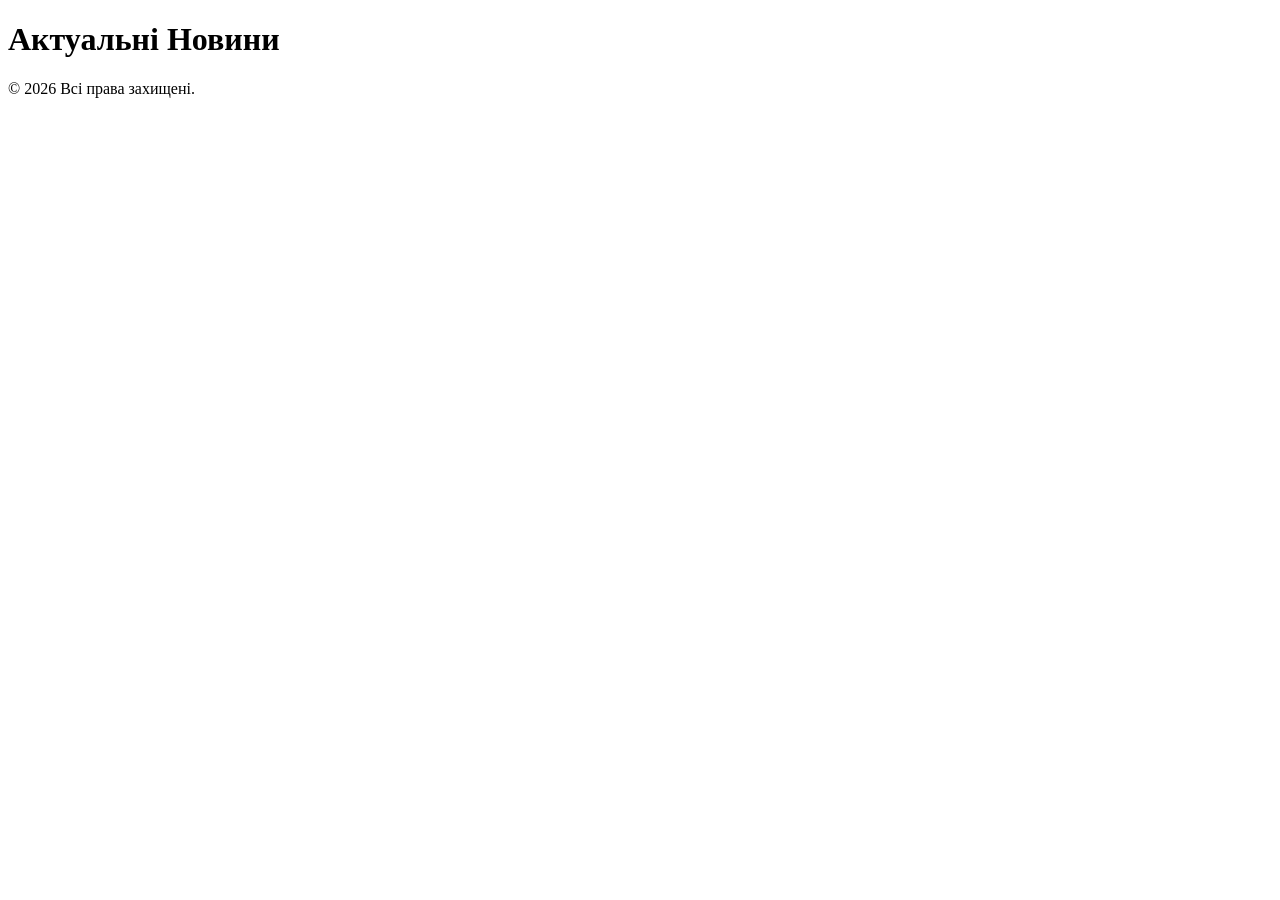
==== ipz243giv-gif/index.html @ 26e94f03 "feat: add base HTML structure and layout setup" ====
<!DOCTYPE html>
<html lang="uk">
<head>
    <meta charset="UTF-8">
    <meta name="viewport" content="width=device-width, initial-scale=1.0">
    <title>Новини Житомира</title>
    <link rel="stylesheet" href="style.css">
</head>
<body>
<header class="main-header">
    <div class="container">
        <h1>Актуальні Новини</h1>
    </div>
</header>

<main class="container">
</main>

<footer class="main-footer">
    <div class="container">
        <p>&copy; 2026 Всі права захищені.</p>
    </div>
</footer>
</body>
</html>
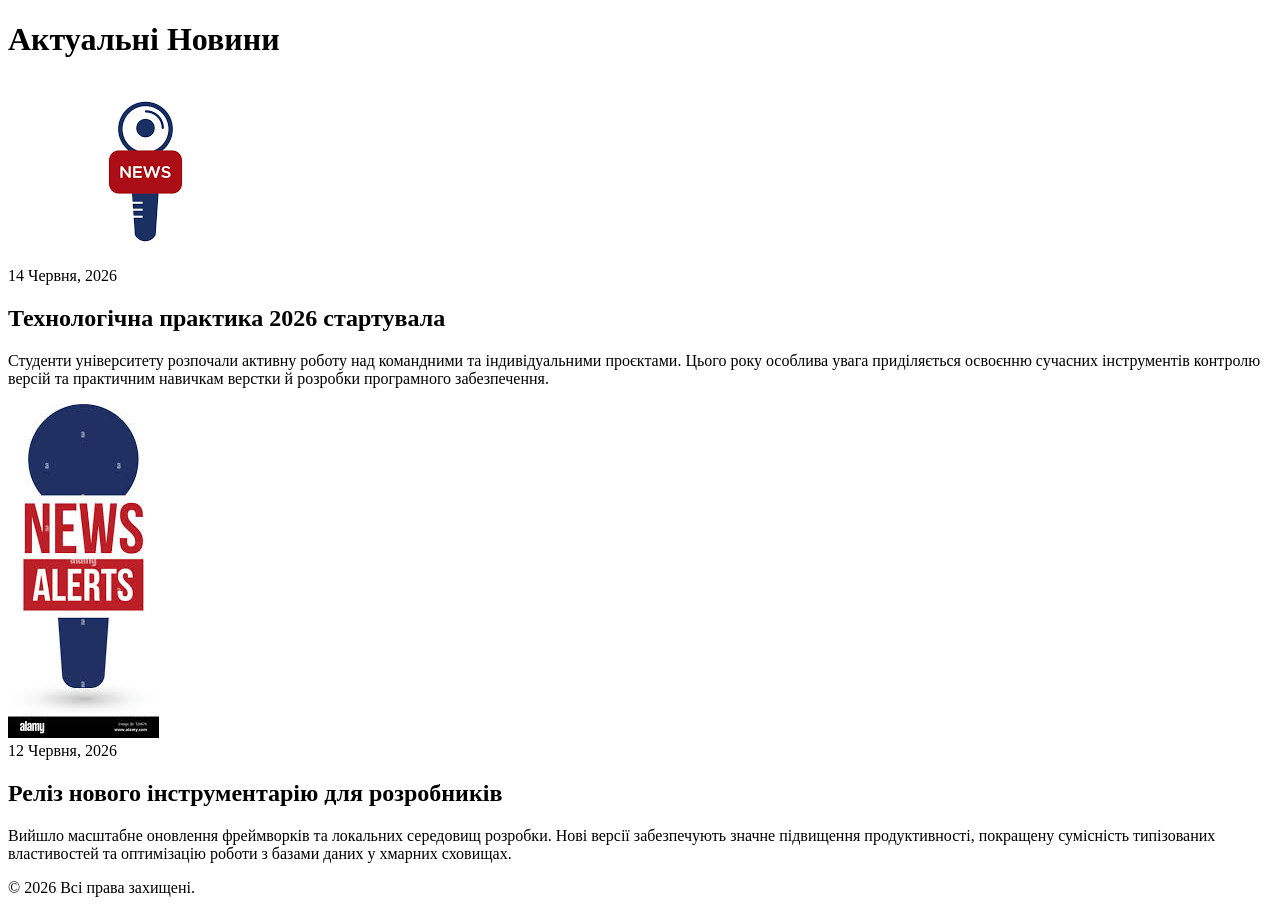
==== commit 64d0c7ba: "feat: add news articles content to index.html" ====
--- a/ipz243giv-gif/index.html
+++ b/ipz243giv-gif/index.html
@@ -14,6 +14,25 @@
 </header>
 
 <main class="container">
+    <section class="news-feed">
+        <article class="news-card">
+            <img src="images/news1.png" alt="Студенти на практиці" class="news-image">
+            <div class="news-content">
+                <span class="news-date">14 Червня, 2026</span>
+                <h2>Технологічна практика 2026 стартувала</h2>
+                <p>Студенти університету розпочали активну роботу над командними та індивідуальними проєктами. Цього року особлива увага приділяється освоєнню сучасних інструментів контролю версій та практичним навичкам верстки й розробки програмного забезпечення.</p>
+            </div>
+        </article>
+
+        <article class="news-card">
+            <img src="images/news2.jpg" alt="Оновлення софту" class="news-image">
+            <div class="news-content">
+                <span class="news-date">12 Червня, 2026</span>
+                <h2>Реліз нового інструментарію для розробників</h2>
+                <p>Вийшло масштабне оновлення фреймворків та локальних середовищ розробки. Нові версії забезпечують значне підвищення продуктивності, покращену сумісність типізованих властивостей та оптимізацію роботи з базами даних у хмарних сховищах.</p>
+            </div>
+        </article>
+    </section>
 </main>
 
 <footer class="main-footer">
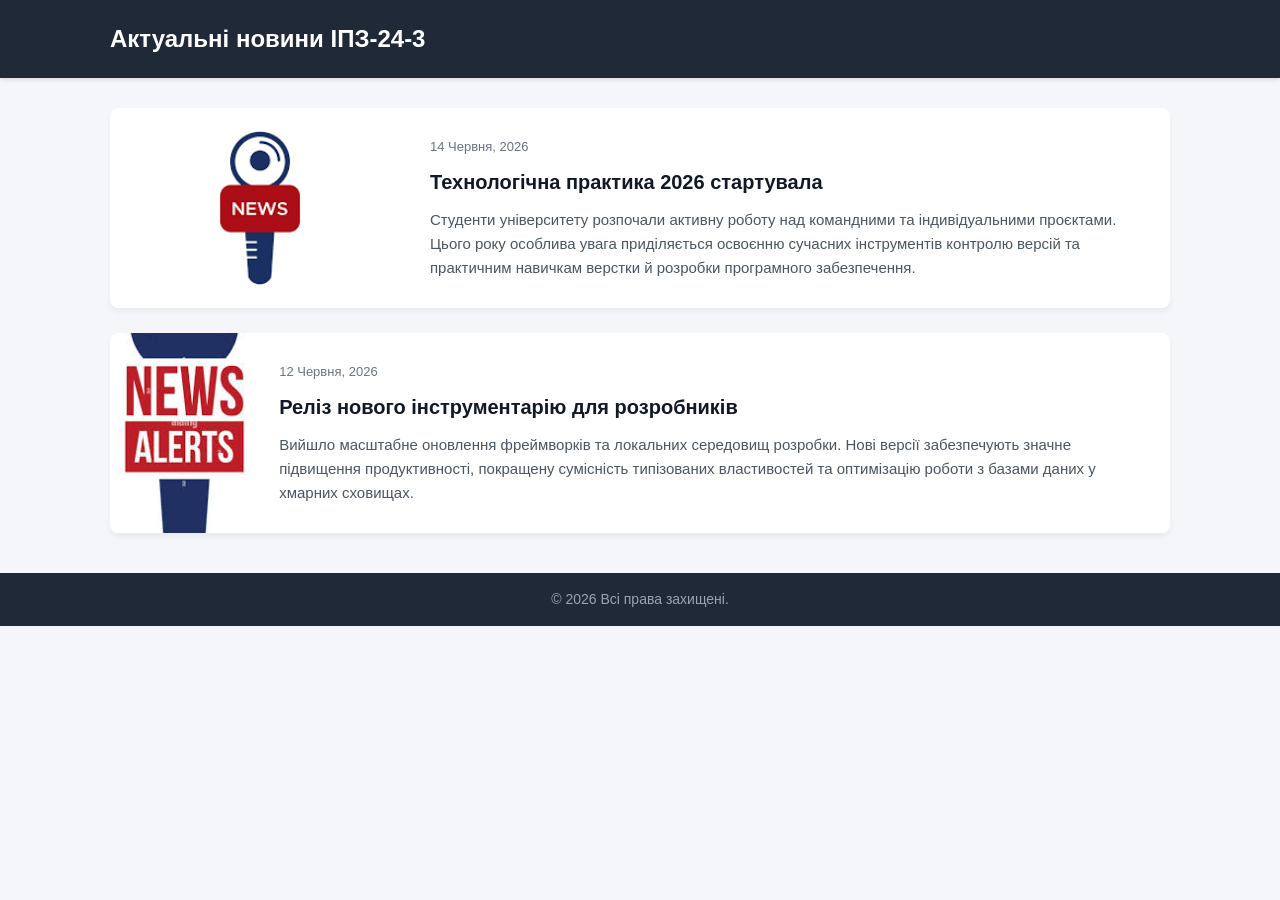
==== commit 358a6a44: "feat: update title and content in index.html for first branch" ====
--- a/ipz243giv-gif/index.html
+++ b/ipz243giv-gif/index.html
@@ -3,13 +3,13 @@
 <head>
     <meta charset="UTF-8">
     <meta name="viewport" content="width=device-width, initial-scale=1.0">
-    <title>Новини Житомира</title>
+    <title>Технологічна практика: оновлена версія</title>
     <link rel="stylesheet" href="style.css">
 </head>
 <body>
 <header class="main-header">
     <div class="container">
-        <h1>Актуальні Новини</h1>
+        <h1>Актуальні новини ІПЗ-24-3</h1>
     </div>
 </header>
 
--- a/ipz243giv-gif/style.css
+++ b/ipz243giv-gif/style.css
@@ -0,0 +1,90 @@
+* {
+    box-sizing: border-box;
+    margin: 0;
+    padding: 0;
+}
+
+body {
+    font-family: 'Segoe UI', Tahoma, Geneva, Verdana, sans-serif;
+    line-height: 1.6;
+    background-color: #f4f6f9;
+    color: #333;
+}
+
+.container {
+    width: 100%;
+    max-width: 1100px;
+    margin: 0 auto;
+    padding: 0 20px;
+}
+
+.main-header {
+    background-color: #1f2937;
+    color: #ffffff;
+    padding: 20px 0;
+    margin-bottom: 30px;
+    box-shadow: 0 2px 4px rgba(0, 0, 0, 0.1);
+}
+
+.main-header h1 {
+    font-size: 24px;
+}
+
+.main-footer {
+    background-color: #1f2937;
+    color: #9ca3af;
+    text-align: center;
+    padding: 15px 0;
+    margin-top: 40px;
+    font-size: 14px;
+}
+.news-feed {
+    display: flex;
+    flex-direction: column;
+    gap: 25px;
+}
+
+.news-card {
+    background: #ffffff;
+    border-radius: 8px;
+    overflow: hidden;
+    box-shadow: 0 4px 6px rgba(0, 0, 0, 0.05);
+    display: flex;
+    transition: transform 0.2s ease;
+}
+
+.news-card:hover {
+    transform: translateY(-2px);
+}
+
+.news-image {
+    width: 300px;
+    height: 200px;
+    object-fit: cover;
+    background-color: #e5e7eb;
+}
+
+.news-content {
+    padding: 20px;
+    display: flex;
+    flex-direction: column;
+    justify-content: center;
+}
+
+.news-date {
+    font-size: 13px;
+    color: #6b7280;
+    margin-bottom: 8px;
+    display: block;
+}
+
+.news-content h2 {
+    font-size: 20px;
+    color: #111827;
+    margin-bottom: 10px;
+}
+
+.news-content p {
+    color: #4b5563;
+    font-size: 15px;
+}
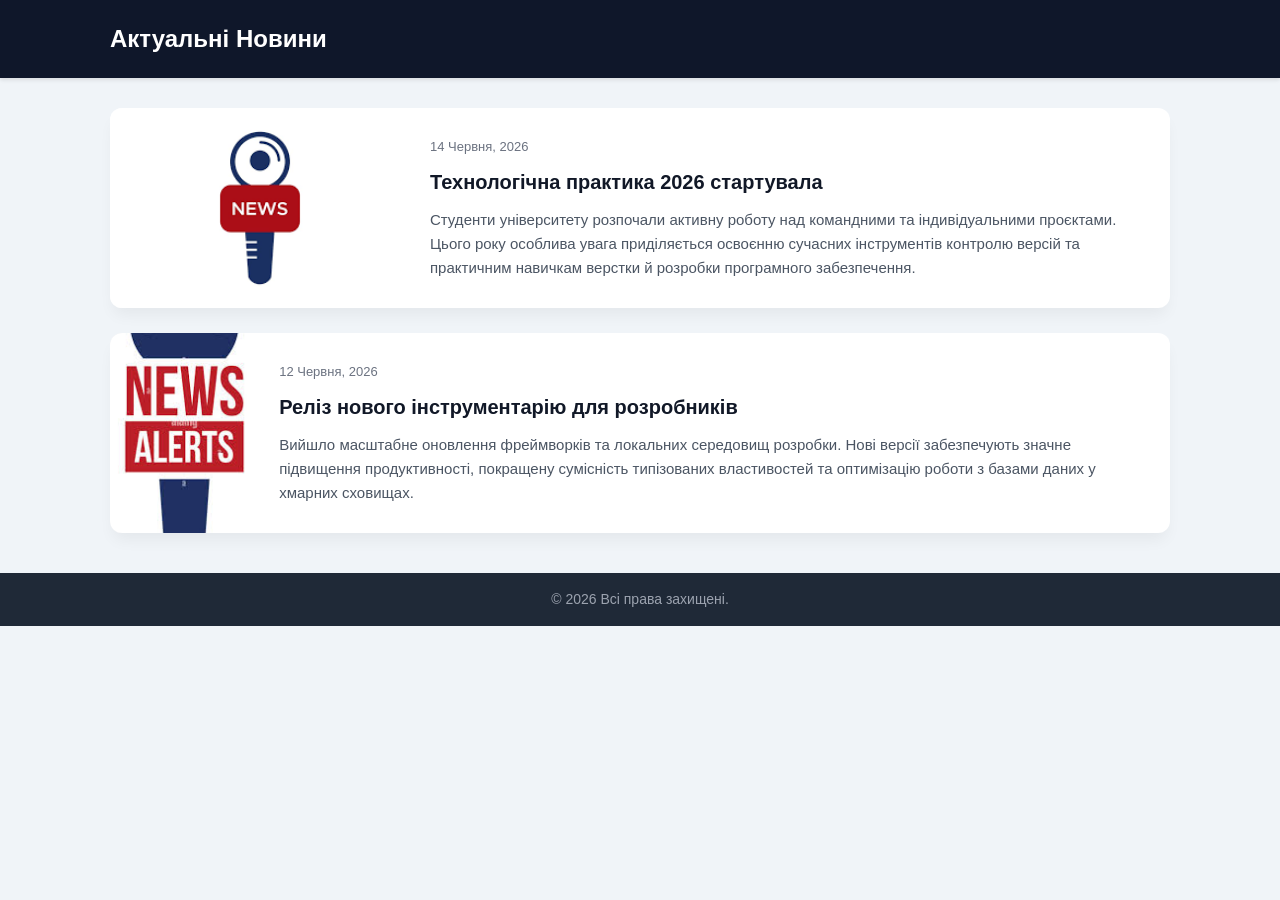
==== commit 1686e00b: "feat: modify index.html title for second branch experiment" ====
--- a/ipz243giv-gif/index.html
+++ b/ipz243giv-gif/index.html
@@ -3,13 +3,13 @@
 <head>
     <meta charset="UTF-8">
     <meta name="viewport" content="width=device-width, initial-scale=1.0">
-    <title>Технологічна практика: оновлена версія</title>
+    <title>Новинна стрічка Житомира — Альтернативна версія</title>
     <link rel="stylesheet" href="style.css">
 </head>
 <body>
 <header class="main-header">
     <div class="container">
-        <h1>Актуальні новини ІПЗ-24-3</h1>
+        <h1>Актуальні Новини</h1>
     </div>
 </header>
 
--- a/ipz243giv-gif/style.css
+++ b/ipz243giv-gif/style.css
@@ -7,7 +7,7 @@
 body {
     font-family: 'Segoe UI', Tahoma, Geneva, Verdana, sans-serif;
     line-height: 1.6;
-    background-color: #f4f6f9;
+    background-color: #f0f4f8;
     color: #333;
 }
 
@@ -19,7 +19,7 @@
 }
 
 .main-header {
-    background-color: #1f2937;
+    background-color: #0f172a;
     color: #ffffff;
     padding: 20px 0;
     margin-bottom: 30px;
@@ -46,9 +46,9 @@
 
 .news-card {
     background: #ffffff;
-    border-radius: 8px;
+    border-radius: 12px;
     overflow: hidden;
-    box-shadow: 0 4px 6px rgba(0, 0, 0, 0.05);
+    box-shadow: 0 10px 15px -3px rgba(0, 0, 0, 0.05);
     display: flex;
     transition: transform 0.2s ease;
 }
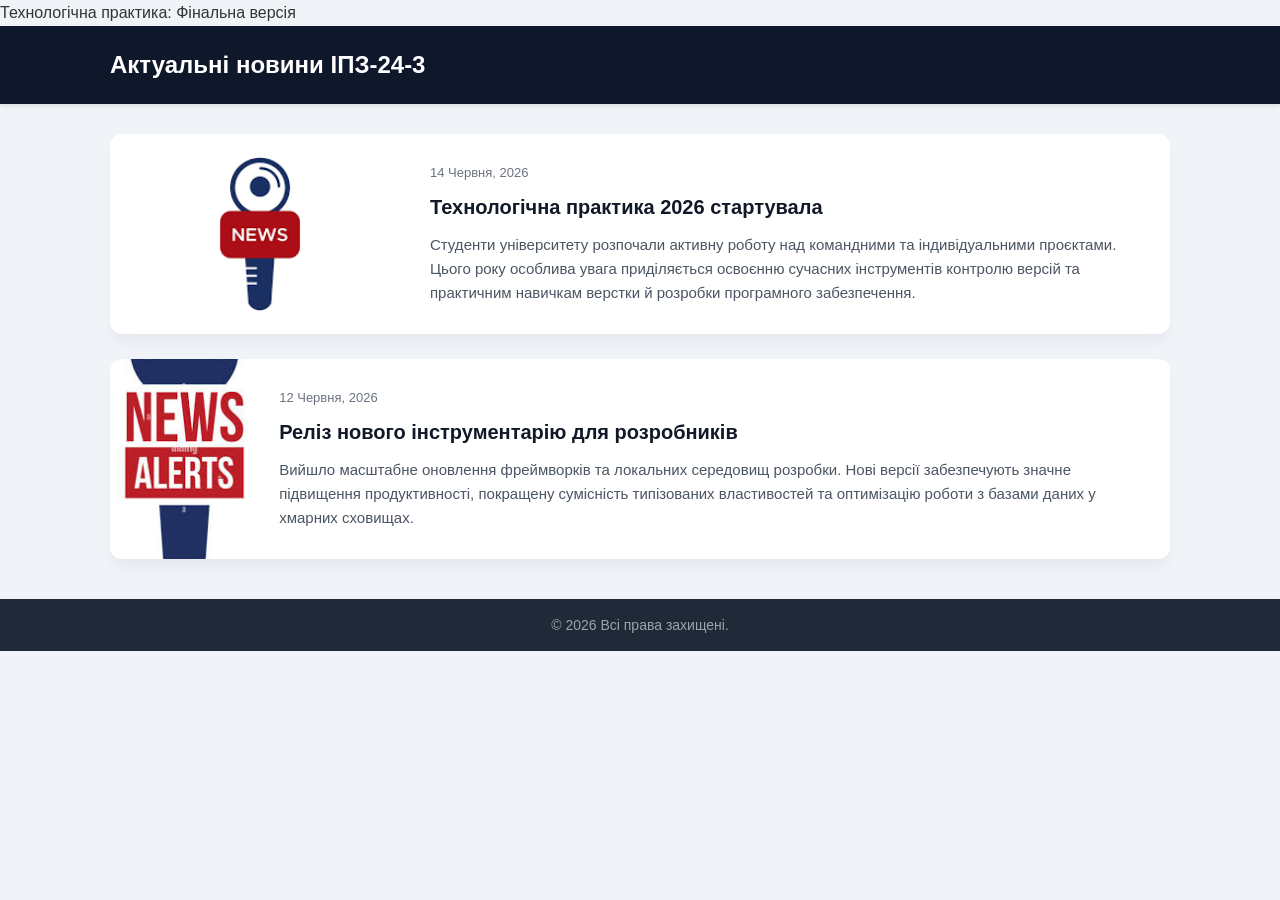
==== commit a835c388: "merge: resolve conflict and merge branch 'second' into main" ====
--- a/ipz243giv-gif/index.html
+++ b/ipz243giv-gif/index.html
@@ -2,14 +2,14 @@
 <html lang="uk">
 <head>
     <meta charset="UTF-8">
-    <meta name="viewport" content="width=device-width, initial-scale=1.0">
-    <title>Новинна стрічка Житомира — Альтернативна версія</title>
+    <meta name="viewport" content="width=device-width, initial-scale=1.0"
+    <title>Технологічна практика: Фінальна версія</title>
     <link rel="stylesheet" href="style.css">
 </head>
 <body>
 <header class="main-header">
     <div class="container">
-        <h1>Актуальні Новини</h1>
+        <h1>Актуальні новини ІПЗ-24-3</h1>
     </div>
 </header>
 
